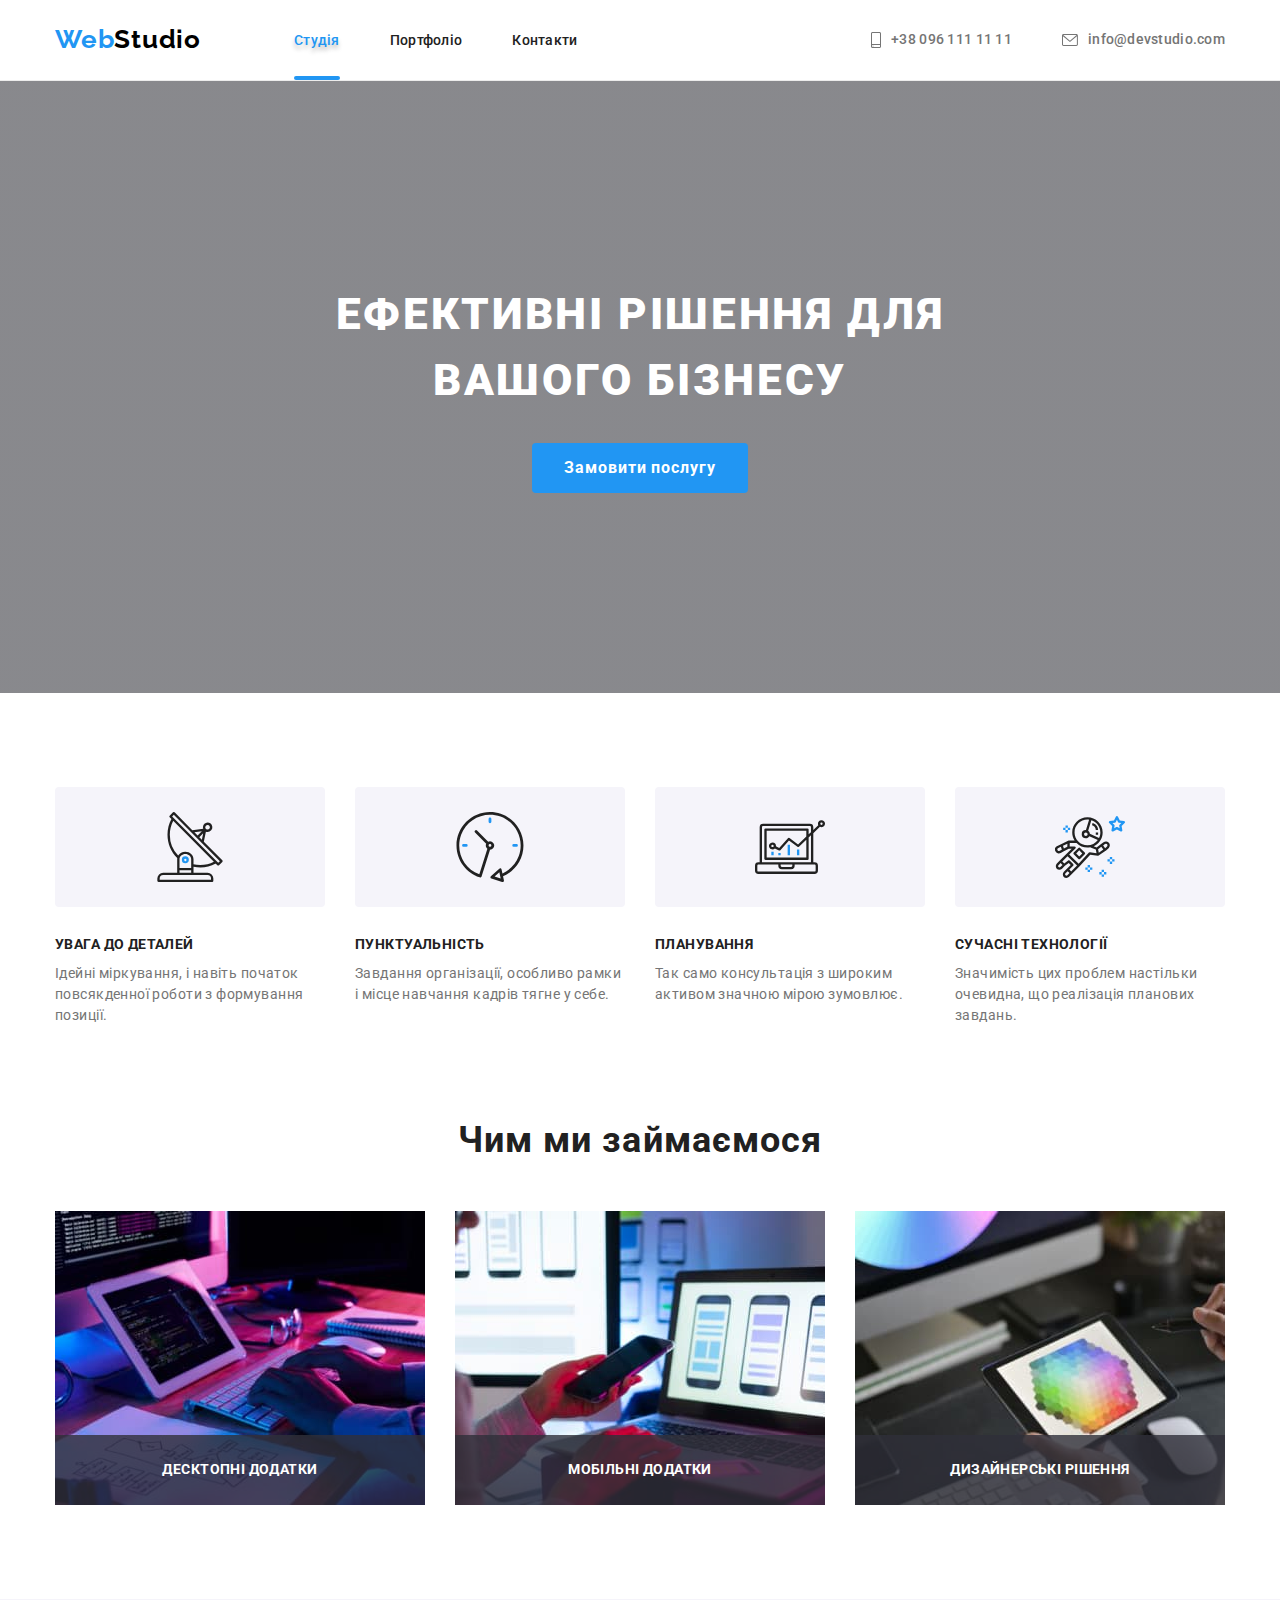
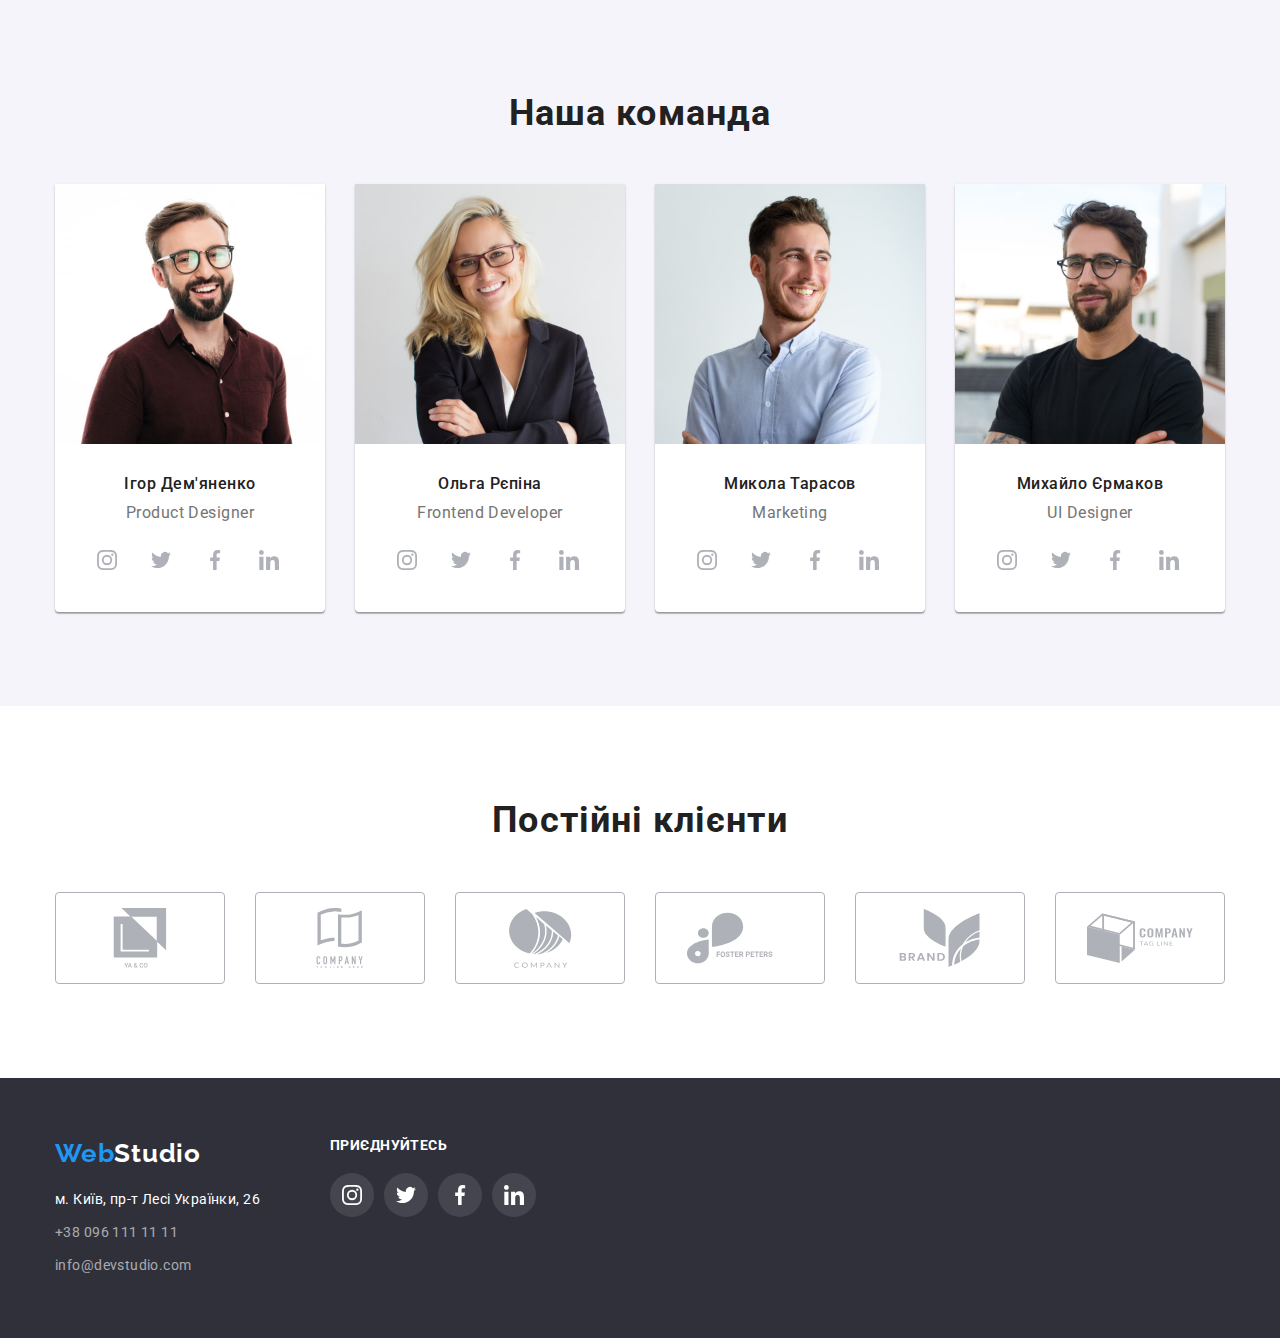
==== index.html @ 658e9908 "start 6 module" ====
<!DOCTYPE html>
<html lang="uk">
  <head>
    <meta charset="UTF-8" />
    <meta http-equiv="X-UA-Compatible" content="IE=edge" />
    <meta name="viewport" content="width=device-width, initial-scale=1.0" />
    <title>WebStudio</title>
    <link rel="preconnect" href="https://fonts.googleapis.com" />
    <link rel="preconnect" href="https://fonts.gstatic.com" crossorigin />
    <link
      href="https://fonts.googleapis.com/css2?family=Raleway:wght@700&family=Roboto:wght@400;500;700;900&display=swap"
      rel="stylesheet"
    />
    <link
      rel="stylesheet"
      href="https://cdnjs.cloudflare.com/ajax/libs/modern-normalize/1.1.0/modern-normalize.min.css"
    />
    <link rel="stylesheet" href="./css/styles.css" />
  </head>

  <body>
    <header class="header">
      <div class="container header-container">
        <nav class="header-nav">
          <a class="header-logo link" href="index.html" lang="en"
            ><span class="logo-aspect">Web</span>Studio</a
          >
          <ul class="header-list">
            <li class="list-item">
              <a class="header-link link secondary current" href="index.html">Студія</a>
            </li>
            <li class="list-item">
              <a class="header-link link secondary" href="porfolio.html">Портфоліо</a>
            </li>
            <li class="list-item">
              <a class="header-link link secondary" href="index.html">Контакти</a>
            </li>
          </ul>
        </nav>
        <ul class="contact-list">
          <li class="list-item">
            <a class="header-contact link secondary" href="tel:+380961111111">
              <svg class="icon-telefon">
                <use href="./images/icon.svg#icon-tel"></use>
              </svg>
              +38 096 111 11 11</a
            >
          </li>
          <li class="list-item">
            <a class="header-contact link secondary" href="mailto:info@devstudio.com">
              <svg class="icon-mail">
                <use href="./images/icon.svg#icon-mail"></use>
              </svg>
              info@devstudio.com</a
            >
          </li>
        </ul>
      </div>
    </header>
    <main>
      <section class="hero">
        <div class="container">
          <h1 class="hero-title">Ефективні рішення для вашого бізнесу</h1>
          <div class="button-box">
            <button type="button" class="hero-button" data-modal-open>Замовити послугу</button>
          </div>
        </div>
      </section>
      <section class="preference section">
        <div class="container">
          <h2 class="visually-hidden">Переваги компанії</h2>
          <ul class="preference-list">
            <li class="list-item">
              <div class="icon-preference-bgn">
                <svg class="icon-preference">
                  <use href="./images/icon.svg#icon-antenna"></use>
                </svg>
              </div>
              <h3 class="preference-title">УВАГА ДО ДЕТАЛЕЙ</h3>
              <p class="preference-text">
                Ідейні міркування, і навіть початок повсякденної роботи з формування позиції.
              </p>
            </li>
            <li class="list-item">
              <div class="icon-preference-bgn">
                <svg class="icon-preference">
                  <use href="./images/icon.svg#icon-clock"></use>
                </svg>
              </div>
              <h3 class="preference-title">ПУНКТУАЛЬНІСТЬ</h3>
              <p class="preference-text">
                Завдання організації, особливо рамки і місце навчання кадрів тягне у себе.
              </p>
            </li>
            <li class="list-item">
              <div class="icon-preference-bgn">
                <svg class="icon-preference">
                  <use href="./images/icon.svg#icon-diagram"></use>
                </svg>
              </div>
              <h3 class="preference-title">ПЛАНУВАННЯ</h3>
              <p class="preference-text">
                Так само консультація з широким активом значною мірою зумовлює.
              </p>
            </li>
            <li class="list-item">
              <div class="icon-preference-bgn">
                <svg class="icon-preference">
                  <use href="./images/icon.svg#icon-astronaut"></use>
                </svg>
              </div>
              <h3 class="preference-title">СУЧАСНІ ТЕХНОЛОГІЇ</h3>
              <p class="preference-text">
                Значимість цих проблем настільки очевидна, що реалізація планових завдань.
              </p>
            </li>
          </ul>
        </div>
      </section>
      <section class="examples">
        <div class="container">
          <h2 class="examples-title">Чим ми займаємося</h2>
          <ul class="example-list">
            <li class="list-item example-gallery">
              <p class="example-label">Десктопні додатки</p>
              <img src="./images/1.jpg" alt="приклад-роботи-1" width="370" />
            </li>
            <li class="list-item example-gallery">
              <p class="example-label">Мобільні додатки</p>
              <img src="./images/2.jpg" alt="приклад-роботи-2" width="370" />
            </li>
            <li class="list-item example-gallery">
              <p class="example-label">Дизайнерські рішення</p>
              <img src="./images/3.jpg" alt="приклад-роботи-3" width="370" />
            </li>
          </ul>
        </div>
      </section>
      <section class="team section">
        <div class="container">
          <h2 class="team-title">Наша команда</h2>
          <ul class="team-list">
            <li class="list-item item-specification">
              <img src="./images/4.jpg" alt="перший член команди" width="270" />
              <div class="team-content">
                <h3 class="team-names">Ігор Дем'яненко</h3>
                <p class="team-position" lang="en">Product Designer</p>
                <ul class="social-link">
                  <li class="list-item">
                    <a
                      href=""
                      target="_blank"
                      rel="nofollow noreferrer noopener"
                      class="icon-background-team"
                    >
                      <svg class="icon-team">
                        <use href="./images/icon.svg#icon-instagram"></use>
                      </svg>
                    </a>
                  </li>
                  <li class="list-item">
                    <a
                      href=""
                      target="_blank"
                      rel="nofollow noreferrer noopener"
                      class="icon-background-team"
                    >
                      <svg class="icon-team">
                        <use href="./images/icon.svg#icon-twitter"></use>
                      </svg>
                    </a>
                  </li>
                  <li class="list-item">
                    <a
                      href=""
                      target="_blank"
                      rel="nofollow noreferrer noopener"
                      class="icon-background-team"
                    >
                      <svg class="icon-team">
                        <use href="./images/icon.svg#icon-facebook"></use>
                      </svg>
                    </a>
                  </li>
                  <li class="list-item">
                    <a
                      href=""
                      target="_blank"
                      rel="nofollow noreferrer noopener"
                      class="icon-background-team"
                    >
                      <svg class="icon-team">
                        <use href="./images/icon.svg#icon-linkedin"></use>
                      </svg>
                    </a>
                  </li>
                </ul>
              </div>
            </li>
            <li class="list-item item-specification">
              <img src="./images/5.jpg" alt="другий член команди" width="270" />
              <div class="team-content">
                <h3 class="team-names">Ольга Рєпіна</h3>
                <p class="team-position" lang="en">Frontend Developer</p>
                <ul class="social-link">
                  <li class="list-item">
                    <a
                      href=""
                      target="_blank"
                      rel="nofollow noreferrer noopener"
                      class="icon-background-team"
                    >
                      <svg class="icon-team">
                        <use href="./images/icon.svg#icon-instagram"></use>
                      </svg>
                    </a>
                  </li>
                  <li class="list-item">
                    <a
                      href=""
                      target="_blank"
                      rel="nofollow noreferrer noopener"
                      class="icon-background-team"
                    >
                      <svg class="icon-team">
                        <use href="./images/icon.svg#icon-twitter"></use>
                      </svg>
                    </a>
                  </li>
                  <li class="list-item">
                    <a
                      href=""
                      target="_blank"
                      rel="nofollow noreferrer noopener"
                      class="icon-background-team"
                    >
                      <svg class="icon-team">
                        <use href="./images/icon.svg#icon-facebook"></use>
                      </svg>
                    </a>
                  </li>
                  <li class="list-item">
                    <a
                      href=""
                      target="_blank"
                      rel="nofollow noreferrer noopener"
                      class="icon-background-team"
                    >
                      <svg class="icon-team">
                        <use href="./images/icon.svg#icon-linkedin"></use>
                      </svg>
                    </a>
                  </li>
                </ul>
              </div>
            </li>
            <li class="list-item item-specification">
              <img src="./images/6.jpg" alt="третій член команди" width="270" />
              <div class="team-content">
                <h3 class="team-names">Микола Тарасов</h3>
                <p class="team-position" lang="en">Marketing</p>
                <ul class="social-link">
                  <li class="list-item">
                    <a
                      href=""
                      target="_blank"
                      rel="nofollow noreferrer noopener"
                      class="icon-background-team"
                    >
                      <svg class="icon-team">
                        <use href="./images/icon.svg#icon-instagram"></use>
                      </svg>
                    </a>
                  </li>
                  <li class="list-item">
                    <a
                      href=""
                      target="_blank"
                      rel="nofollow noreferrer noopener"
                      class="icon-background-team"
                    >
                      <svg class="icon-team">
                        <use href="./images/icon.svg#icon-twitter"></use>
                      </svg>
                    </a>
                  </li>
                  <li class="list-item">
                    <a
                      href=""
                      target="_blank"
                      rel="nofollow noreferrer noopener"
                      class="icon-background-team"
                    >
                      <svg class="icon-team">
                        <use href="./images/icon.svg#icon-facebook"></use>
                      </svg>
                    </a>
                  </li>
                  <li class="list-item">
                    <a
                      href=""
                      target="_blank"
                      rel="nofollow noreferrer noopener"
                      class="icon-background-team"
                    >
                      <svg class="icon-team">
                        <use href="./images/icon.svg#icon-linkedin"></use>
                      </svg>
                    </a>
                  </li>
                </ul>
              </div>
            </li>
            <li class="list-item item-specification">
              <img src="./images/7.jpg" alt="четвертий член команди" width="270" />
              <div class="team-content">
                <h3 class="team-names">Михайло Єрмаков</h3>
                <p class="team-position" lang="en">UI Designer</p>
                <ul class="social-link">
                  <li class="list-item">
                    <a
                      href=""
                      target="_blank"
                      rel="nofollow noreferrer noopener"
                      class="icon-background-team"
                    >
                      <svg class="icon-team">
                        <use href="./images/icon.svg#icon-instagram"></use>
                      </svg>
                    </a>
                  </li>
                  <li class="list-item">
                    <a
                      href=""
                      target="_blank"
                      rel="nofollow noreferrer noopener"
                      class="icon-background-team"
                    >
                      <svg class="icon-team">
                        <use href="./images/icon.svg#icon-twitter"></use>
                      </svg>
                    </a>
                  </li>
                  <li class="list-item">
                    <a
                      href=""
                      target="_blank"
                      rel="nofollow noreferrer noopener"
                      class="icon-background-team"
                    >
                      <svg class="icon-team">
                        <use href="./images/icon.svg#icon-facebook"></use>
                      </svg>
                    </a>
                  </li>
                  <li class="list-item">
                    <a
                      href=""
                      target="_blank"
                      rel="nofollow noreferrer noopener"
                      class="icon-background-team"
                    >
                      <svg class="icon-team">
                        <use href="./images/icon.svg#icon-linkedin"></use>
                      </svg>
                    </a>
                  </li>
                </ul>
              </div>
            </li>
          </ul>
        </div>
      </section>
      <section class="clients section">
        <div class="container">
          <h2 class="clients-title">Постійні клієнти</h2>
          <div class="clients-container">
            <ul class="clients-list">
              <li class="list-item">
                <a
                  href=""
                  target="_blank"
                  rel="nofollow noreferrer noopener"
                  class="icon-client-bgn"
                >
                  <svg class="icon-client">
                    <use href="./images/icon.svg#icon-client1"></use>
                  </svg>
                </a>
              </li>
              <li class="list-item">
                <a
                  href=""
                  target="_blank"
                  rel="nofollow noreferrer noopener"
                  class="icon-client-bgn"
                >
                  <svg class="icon-client">
                    <use href="./images/icon.svg#icon-client2"></use>
                  </svg>
                </a>
              </li>
              <li class="list-item">
                <a
                  href=""
                  target="_blank"
                  rel="nofollow noreferrer noopener"
                  class="icon-client-bgn"
                >
                  <svg class="icon-client">
                    <use href="./images/icon.svg#icon-client3"></use>
                  </svg>
                </a>
              </li>
              <li class="list-item">
                <a
                  href=""
                  target="_blank"
                  rel="nofollow noreferrer noopener"
                  class="icon-client-bgn"
                >
                  <svg class="icon-client">
                    <use href="./images/icon.svg#icon-client4"></use>
                  </svg>
                </a>
              </li>
              <li class="list-item">
                <a
                  href=""
                  target="_blank"
                  rel="nofollow noreferrer noopener"
                  class="icon-client-bgn"
                >
                  <svg class="icon-client">
                    <use href="./images/icon.svg#icon-client5"></use>
                  </svg>
                </a>
              </li>
              <li class="list-item">
                <a
                  href=""
                  target="_blank"
                  rel="nofollow noreferrer noopener"
                  class="icon-client-bgn"
                >
                  <svg class="icon-client">
                    <use href="./images/icon.svg#icon-client6"></use>
                  </svg>
                </a>
              </li>
            </ul>
          </div>
        </div>
      </section>
    </main>
    <footer class="footer">
      <div class="container footer-container">
        <div class="adress-container">
          <a class="footer-logo link" href="index.html" lang="en"
            ><span class="logo-aspect">Web</span>Studio</a
          >
          <address class="adress">
            <ul class="adress-list">
              <li class="list-item">
                <a
                  class="adress-link link secondary"
                  href="https://goo.gl/maps/zyHWD3Ue8EEXUori7"
                  target="_blank"
                  rel="nofollow noreferrer noopener"
                >
                  м. Київ, пр-т Лесі Українки, 26
                </a>
              </li>
              <li class="list-item">
                <a class="link footer-contact secondary" href="tel:+380961111111"
                  >+38 096 111 11 11</a
                >
              </li>
              <li class="list-item">
                <a class="link footer-contact list-item secondary" href="mailto:info@devstudio.com"
                  >info@devstudio.com</a
                >
              </li>
            </ul>
          </address>
        </div>
        <div class="footer-social">
          <h2 class="social-title">приєднуйтесь</h2>
          <ul class="footer-social-links">
            <li class="list-item">
              <a href="" target="_blank" rel="nofollow noreferrer noopener" class="icon-background">
                <span class="visually-hidden">Instagram</span>
                <svg class="icon">
                  <use href="./images/icon.svg#icon-instagram2"></use>
                </svg>
              </a>
            </li>
            <li class="list-item">
              <a href="" target="_blank" rel="nofollow noreferrer noopener" class="icon-background">
                <span class="visually-hidden">Twitter</span>
                <svg class="icon">
                  <use href="./images/icon.svg#icon-twitter2"></use>
                </svg>
              </a>
            </li>
            <li class="list-item">
              <a href="" target="_blank" rel="nofollow noreferrer noopener" class="icon-background">
                <span class="visually-hidden">Facebook</span>
                <svg class="icon">
                  <use href="./images/icon.svg#icon-facebook2"></use>
                </svg>
              </a>
            </li>
            <li class="list-item">
              <a href="" target="_blank" rel="nofollow noreferrer noopener" class="icon-background">
                <span class="visually-hidden">LinkedIn</span>
                <svg class="icon">
                  <use href="./images/icon.svg#icon-linkedin2"></use>
                </svg>
              </a>
            </li>
          </ul>
        </div>
      </div>
    </footer>
    <div class="backdrop is-hidden" data-modal>
      <div class="modal">
        <button class="close-button" data-modal-close>
          <svg class="icon-close">
            <use href="./images/icon.svg#icon-close"></use>
          </svg>
        </button>
      </div>
    </div>
    <script src="./js/modal.js"></script>
  </body>
</html>
---- css/styles.css ----
:root {
  --primary-text-color: #212121;
  --first-text-color: #757575;
  --secondary-text-color: #ffffff;
  --hover-color: #2196f3;
  --button-hover-color: #188ce8;
  --color-logo: #000000;
  --primary-bgn-color: #ffffff;
  --secondary-bgn-color: #2f303a;
  --third-bgn-color: #f5f4fa;
  --primary-font: 'Roboto', sans-serif;
  --logo-font-family: 'Raleway', sans-serif;
  --main-font-size: 14px;
  --second-font-size: 16px;
  --main-font-weight: 700;
  --main-line-height: 1.14;
  --second-line-height: 1.7;
  --text-line-height: 1.9;
  --title-line-height: 2;
  --container-width: 1200px;
  --main-icon-color: #afb1b8;
  --icon-bgn-color: rgba(255, 255, 255, 0.1);
  --hero-background: linear-gradient(rgba(47, 48, 58, 0.4), rgba(47, 48, 58, 0.4)),
    url('/goit-markup-hw-04/images/hero.jpg');
}

body {
  font-family: var(--primary-font);
  background-color: var(--primary-bgn-color);
  color: var(--primary-text-color);
}

/* Utilites */
.visually-hidden {
  clip: rect(0 0 0 0);
  clip-path: inset(50%);
  height: 1px;
  overflow: hidden;
  position: absolute;
  white-space: nowrap;
  width: 1px;
}

.link {
  text-decoration: none;
  color: var(--primary-text-color);
}

.list-item {
  list-style: none;
}

h1,
h2,
h3,
h4,
h5,
h6,
p,
ul {
  margin: 0;
  padding: 0;
}

img {
  display: block;
}

.container {
  width: var(--container-width);
  margin-left: auto;
  margin-right: auto;
  padding-left: 15px;
  padding-right: 15px;
}

.section {
  padding-top: 94px;
  padding-bottom: 94px;
}

/* -------------- HEADER---------- */
.header {
  display: flex;
  align-content: center;
  border-bottom: 1px solid #ececec;
}

.header-container {
  display: flex;
}

.header-logo {
  display: flex;
  padding-top: 24px;
  padding-bottom: 25px;
  margin-right: 93px;
  font-family: var(--logo-font-family);
  font-style: normal;
  font-weight: var(--main-font-weight);
  font-size: 26px;
  line-height: var(--main-line-height);
  letter-spacing: 0.03em;
  color: var(--color-logo);
}

.logo-aspect {
  color: var(--hover-color);
}

.header-nav,
.header-contact,
.contact-list,
.header-list {
  display: flex;
  align-items: center;
}

.header-list {
  gap: 50px;
}

.contact-list {
  margin-left: auto;
  margin-right: 0;
  gap: 50px;
}

.header-link {
  padding-top: 32px;
  padding-bottom: 32px;
  font-weight: 500;
  font-style: normal;
  font-size: var(--main-font-size);
  line-height: var(--main-line-height);
  letter-spacing: 0.02em;
  color: var(--primary-text-color);
}

.secondary {
  transition-property: color, text-shadow;
  transition-duration: 3s;
  transition-timing-function: cubic-bezier(0.4, 0, 0.2, 1);
}
.secondary:hover,
.secondary:focus {
  color: var(--hover-color);
}

.current {
  position: relative;
  color: var(--hover-color);
  text-shadow: 0px 4px 4px rgba(0, 0, 0, 0.25);
}

.current::after {
  position: absolute;
  content: '';
  bottom: 0;
  left: 0;
  width: 100%;
  height: 4px;
  border-radius: 2px;
  background-color: var(--hover-color);
}

.header-contact {
  padding-top: 32px;
  padding-bottom: 32px;
  font-weight: 500;
  font-size: var(--main-font-size);
  line-height: var(--main-line-height);
  letter-spacing: 0.02em;
  color: var(--first-text-color);

  transition-property: color;
  transition-duration: 250ms;
  transition-timing-function: cubic-bezier(0.4, 0, 0.2, 1);
}

.icon-telefon {
  width: 10px;
  height: 16px;
}

.icon-mail {
  width: 16px;
  height: 12px;
}

.icon-telefon,
.icon-mail {
  fill: currentColor;
  margin-right: 10px;
}

.header-contact:hover,
.header-contact:hover {
  color: var(--hover-color);
}

/* ------------HERO---------------- */
.hero {
  padding: 200px 0px;
  margin: 0 auto;
  max-width: 1600px;
  background-color: #c4c4c4;
  background-image: var(--hero-background);
  background-size: cover;
  background-position: center;
  background-repeat: no-repeat;
}

.hero-title {
  margin: 0px auto 30px auto;
  max-width: 696px;
  font-weight: 900;
  font-size: 44px;
  line-height: 1.5;
  text-align: center;
  letter-spacing: 0.06em;
  text-transform: uppercase;
  color: var(--secondary-text-color);
}

.button-box {
  display: flex;
  justify-content: center;
}

.hero-button {
  max-width: var(--container-width);
  color: var(--secondary-text-color);
  background: var(--hover-color);
  font-family: inherit;
  font-style: normal;
  font-weight: var(--main-font-weight);
  font-size: var(--second-font-size);
  line-height: var(--text-line-height);
  letter-spacing: 0.06em;
  border-radius: 4px;
  padding: 10px 32px 10px 32px;
  border: none;
  transition-property: color, background, box-shadow;
  transition-duration: 250ms;
  transition-timing-function: cubic-bezier(0.4, 0, 0.2, 1);
}

.hero-button:hover,
.hero-button:focus {
  color: var(--secondary-text-color);
  background: var(--button-hover-color);
  box-shadow: 0px 4px 4px rgba(0, 0, 0, 0.15);
}

/* ---------PREFERENCE---------- */
.icon-preference-bgn {
  display: flex;
  justify-content: center;
  align-items: center;
  width: 270px;
  height: 120px;
  background: var(--third-bgn-color);
  border-radius: 4px;
  margin-bottom: 30px;
}

.icon-preference {
  width: 70px;
  height: 70px;
}

.preference-list {
  display: flex;
  gap: 30px;
}

.preference-title {
  margin-bottom: 10px;

  font-weight: var(--main-font-weight);
  font-size: var(--main-font-size);
  line-height: var(--main-line-height);
  letter-spacing: 0.03em;
  text-transform: uppercase;
  color: var(--primary-text-color);
}

.preference-text {
  font-size: var(--main-font-size);
  line-height: 1.5;
  letter-spacing: 0.03em;
  color: var(--first-text-color);
}

/*-----------EXAMPLES-----------*/
.examples {
  padding-bottom: 94px;
}

.examples-title,
.team-title {
  margin-bottom: 50px;

  font-weight: var(--main-font-weight);
  font-size: 36px;
  line-height: var(--main-line-height);
  letter-spacing: 0.03em;
  color: var(--primary-text-color);
  text-align: center;
}

.example-list {
  display: flex;
  flex-wrap: wrap;
  gap: 30px;
}

.example-gallery {
  position: relative;
}
.example-gallery::before {
  content: '';
  position: absolute;
  bottom: 0;
  left: 0;
  width: 100%;
  min-height: 70px;
  background-color: rgba(47, 48, 58, 0.8);
}

.example-label {
  position: absolute;
  width: 100%;
  bottom: 27px;
  font-weight: var(--main-font-weight);
  font-size: var(--main-font-size);
  line-height: var(--main-line-height);
  text-align: center;
  letter-spacing: 0.03em;
  text-transform: uppercase;
  color: var(--secondary-text-color);
}

/*------------ TEAM ------------*/
.team {
  background-color: var(--third-bgn-color);
}

.team-list {
  display: flex;
  flex-wrap: wrap;
  gap: 30px;
}
.team-content {
  padding-top: 30px;
  padding-left: 30px;
  padding-right: 30px;
  padding-bottom: 30px;
}

.team-names {
  max-width: 210px;
  margin-bottom: 10px;
  font-weight: 500;
  font-size: var(--second-font-size);
  line-height: 1.19;
  letter-spacing: 0.03em;
  color: var(--primary-text-color);
}

.team-position {
  max-width: 210px;
  font-size: var(--second-font-size);
  line-height: 1.19;
  letter-spacing: 0.03em;
  color: var(--first-text-color);
  margin-bottom: 16px;
}

.item-specification {
  text-align: center;
  background: var(--primary-bgn-color);
  box-shadow: 0px 1px 3px rgba(0, 0, 0, 0.12), 0px 1px 1px rgba(0, 0, 0, 0.14),
    0px 2px 1px rgba(0, 0, 0, 0.2);
  border-radius: 0px 0px 4px 4px;
}

.social-link {
  display: flex;
  gap: 10px;
}

.icon-background-team {
  display: flex;
  justify-content: center;
  align-items: center;
  width: 44px;
  height: 44px;
  border-radius: 50%;
  background-color: var(--primary-bgn-color);
  fill: var(--main-icon-color);

  transition-property: fill, background-color;
  transition-duration: 250ms;
  transition-timing-function: cubic-bezier(0.4, 0, 0.2, 1);
}

.icon-background-team:hover,
.icon-background-team:focus {
  background-color: var(--hover-color);
  fill: var(--primary-bgn-color);
}

.icon-team {
  width: 20px;
  height: 20px;
}

/* -----------------CLIENTS---------------- */
.clients {
  background-color: var(--primary-bgn-color);
}

.clients-title {
  font-size: 36px;
  line-height: var(--main-line-height);
  text-align: center;
  letter-spacing: 0.03em;
  color: var(--primary-text-color);
  margin-bottom: 50px;
}

.clients-list {
  display: flex;
  gap: 30px;
}

.icon-client-bgn {
  display: flex;
  width: 170px;
  height: 92px;
  border-radius: 4px;
  justify-content: center;
  align-items: center;
  border: 1px solid var(--main-icon-color);
  fill: var(--main-icon-color);

  transition-property: fill, border-color;
  transition-duration: 250ms;
  transition-timing-function: cubic-bezier(0.4, 0, 0.2, 1);
}

.icon-client {
  width: 106px;
  height: 60px;
  color: currentColor;
}

.icon-client-bgn:hover,
.icon-client-bgn:focus {
  border-color: var(--hover-color);
  fill: var(--hover-color);
}

/* ================ PORTFOLIO ============== */
.portfolio-filters {
  display: flex;
  justify-content: center;
  margin-bottom: 50px;
  gap: 8px;
}

.portfolio-button {
  padding: 6px 20px;
  font-family: inherit;
  font-style: normal;
  font-weight: 500;
  font-size: var(--second-font-size);
  line-height: 1.6;
  text-align: center;
  background: var(--third-bgn-color);
  color: var(--primary-text-color);
  border-radius: 4px;
  border: none;

  transition-property: background, color, box-shadow;
  transition-duration: 250ms;
  transition-timing-function: cubic-bezier(0.4, 0, 0.2, 1);
}

.portfolio-button:hover,
.portfolio-button:focus {
  background: var(--hover-color);
  color: var(--secondary-text-color);
  box-shadow: 0px 4px 4px rgba(0, 0, 0, 0.25);
}

.portfolio-title {
  margin-bottom: 4px;
  font-weight: var(--main-font-weight);
  font-size: 18px;
  line-height: var(--title-line-height);
  letter-spacing: 0.06em;
}

.portfolio-text {
  font-size: var(--second-font-size);
  line-height: var(--text-line-height);
  letter-spacing: 0.03em;
  color: var(--first-text-color);
}

.portfolio-title,
.portfolio-text {
  transition-property: color;
  transition-duration: 250ms;
  transition-timing-function: cubic-bezier(0.4, 0, 0.2, 1);
}

.portfolio-title:hover,
.portfolio-title:focus,
.portfolio-text:hover,
.portfolio-text:focus {
  color: var(--hover-color);
}

.flex-item {
  padding: 20px 24px;
  border-left: 1px solid #eeeeee;
  border-right: 1px solid #eeeeee;
  border-bottom: 1px solid #eeeeee;
}

.flex-container {
  display: flex;
  flex-wrap: wrap;
  gap: 30px;
}

.flex-container > .list-item {
  transition-property: box-shadow;
  transition-duration: 250ms;
  transition-timing-function: cubic-bezier(0.4, 0, 0.2, 1);
}

.flex-container > .list-item:hover,
.flex-container > .list-item:focus {
  box-shadow: 0px 1px 1px rgba(0, 0, 0, 0.12), 0px 4px 4px rgba(0, 0, 0, 0.06),
    1px 4px 6px rgba(0, 0, 0, 0.16);
}

.box-overlay {
  position: relative;
  overflow: hidden;
  pointer-events: none;
}

.flex-container > .list-item:hover .overlay,
.flex-container > .list-item:focus .overlay {
  transform: translateY(0);
}

.overlay {
  display: flex;
  position: absolute;
  bottom: 0;
  left: 0;
  width: 100%;
  height: 100%;

  transform: translateY(101%);
  transition-property: transform;
  transition-duration: 250ms;
  transition-timing-function: cubic-bezier(0.4, 0, 0.2, 1);
}

.overlay-text {
  justify-content: center;
  padding: 63px 24px;
  font-size: 18px;
  line-height: 1.5;
  letter-spacing: 0.03em;
  color: var(--secondary-text-color);
  background: rgba(33, 150, 243, 0.9);
}

/* --------------FOOTER-------------- */
.footer {
  display: flex;
  padding: 60px 0px;
  background-color: var(--secondary-bgn-color);
}

.footer-logo {
  display: inline-block;
  margin-bottom: 20px;
  font-family: var(--logo-font-family);
  font-style: normal;
  font-weight: var(--main-font-weight);
  font-size: 26px;
  line-height: 1.19;
  letter-spacing: 0.03em;
  color: var(--secondary-text-color);

  transition-property: transform;
  transition-duration: 250ms;
  transition-timing-function: cubic-bezier(0.4, 0, 0.2, 1);
}

.footer-logo:hover {
  transform: scale(1.1);
}

.adress-list {
  display: inline-flex;
  flex-direction: column;
  gap: 9px;
}

.adress-link {
  font-style: normal;
  font-size: var(--main-font-size);
  line-height: var(--second-line-height);
  letter-spacing: 0.03em;
  color: var(--secondary-text-color);
}

.footer-contact {
  text-decoration: none;
  font-style: normal;
  font-size: var(--main-font-size);
  letter-spacing: 0.03em;
  color: rgba(255, 255, 255, 0.6);
  line-height: var(--second-line-height);
}

.secondary {
  transition-property: color;
  transition-duration: 250ms;
  transition-timing-function: cubic-bezier(0.4, 0, 0.2, 1);
}
.secondary:hover,
.secondary:focus {
  color: var(--hover-color);
}

.footer-container {
  display: flex;
}
.footer-social {
  margin-left: 70px;
  margin-right: auto;
}
.footer-social-links {
  display: inline-flex;
  gap: 10px;
}

.social-title {
  margin-bottom: 20px;
  font-weight: var(--main-font-weight);
  font-size: var(--main-font-size);
  line-height: var(--main-line-height);
  letter-spacing: 0.03em;
  text-transform: uppercase;
  color: var(--secondary-text-color);
}
.icon-background {
  display: flex;
  justify-content: center;
  align-items: center;
  width: 44px;
  height: 44px;
  border-radius: 50%;
  background-color: var(--icon-bgn-color);

  transition-property: background-color;
  transition-duration: 250ms;
  transition-timing-function: cubic-bezier(0.4, 0, 0.2, 1);
}
.icon-background:hover,
.icon-background:focus {
  background-color: var(--hover-color);
}
.icon {
  width: 20px;
  height: 20px;
}
/* -------------MODAL------ */
.backdrop {
  position: fixed;
  top: 0;
  left: 0;
  width: 100%;
  height: 100%;
  background-color: rgba(0, 0, 0, 0.2);

  transition-property: opacity;
  transition-duration: 250ms;
  transition-timing-function: cubic-bezier(0.4, 0, 0.2, 1);
}

.modal {
  position: absolute;
  top: 50%;
  left: 50%;
  transform: translate(-50%, -50%);
  
  min-width: 528px;
  min-height: 581px;
  background-color: var(--primary-bgn-color);
  box-shadow: 0px 1px 3px rgba(0, 0, 0, 0.12), 0px 1px 1px rgba(0, 0, 0, 0.14),
    0px 2px 1px rgba(0, 0, 0, 0.2);
  border-radius: 4px;
}

.backdrop.is-hidden {
  opacity: 0;
  pointer-events: none;
  visibility: hidden;
}

.close-button {
  position: absolute;
  right: 8px;
  top: 8px;
  padding: 0;
  border: none;
  background-color: var(--primary-bgn-color);
}

.icon-close {
  display: flex;
  justify-content: center;
  align-items: center;
  width: 30px;
  height: 30px;
}
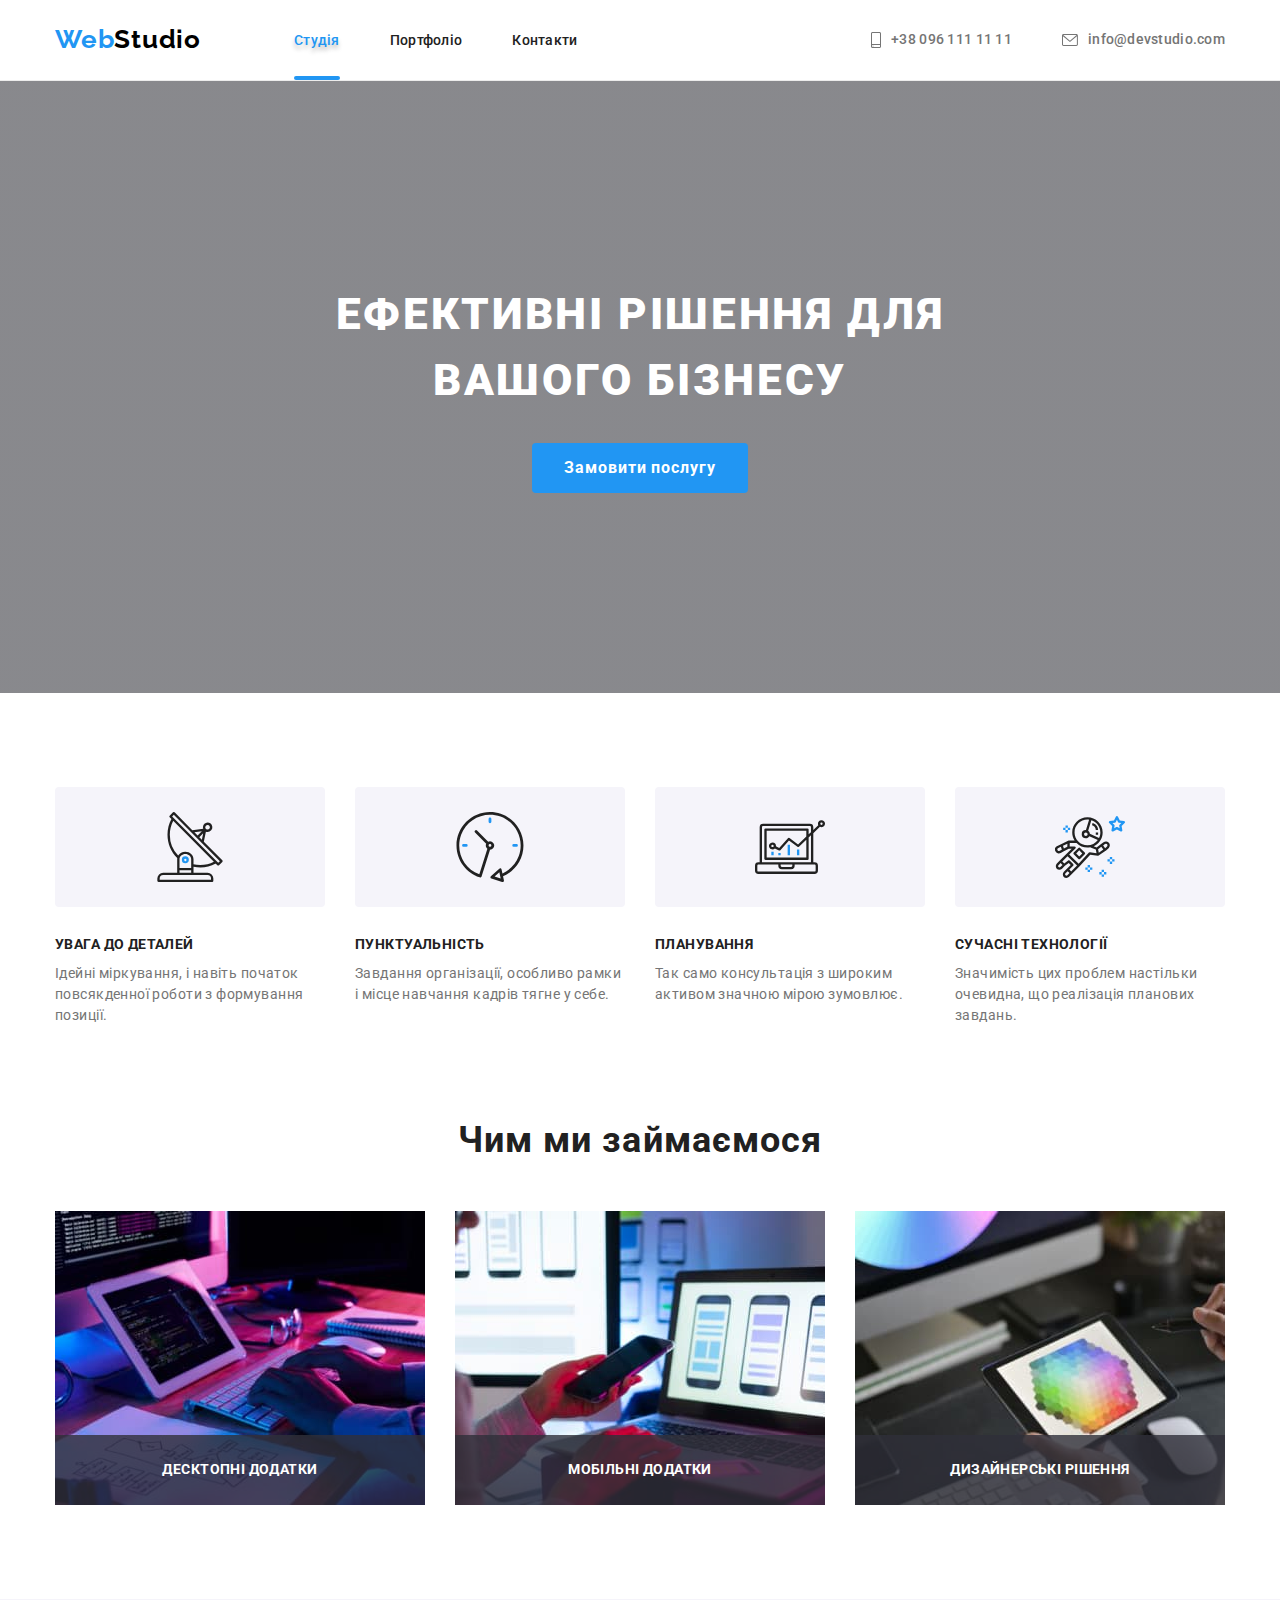
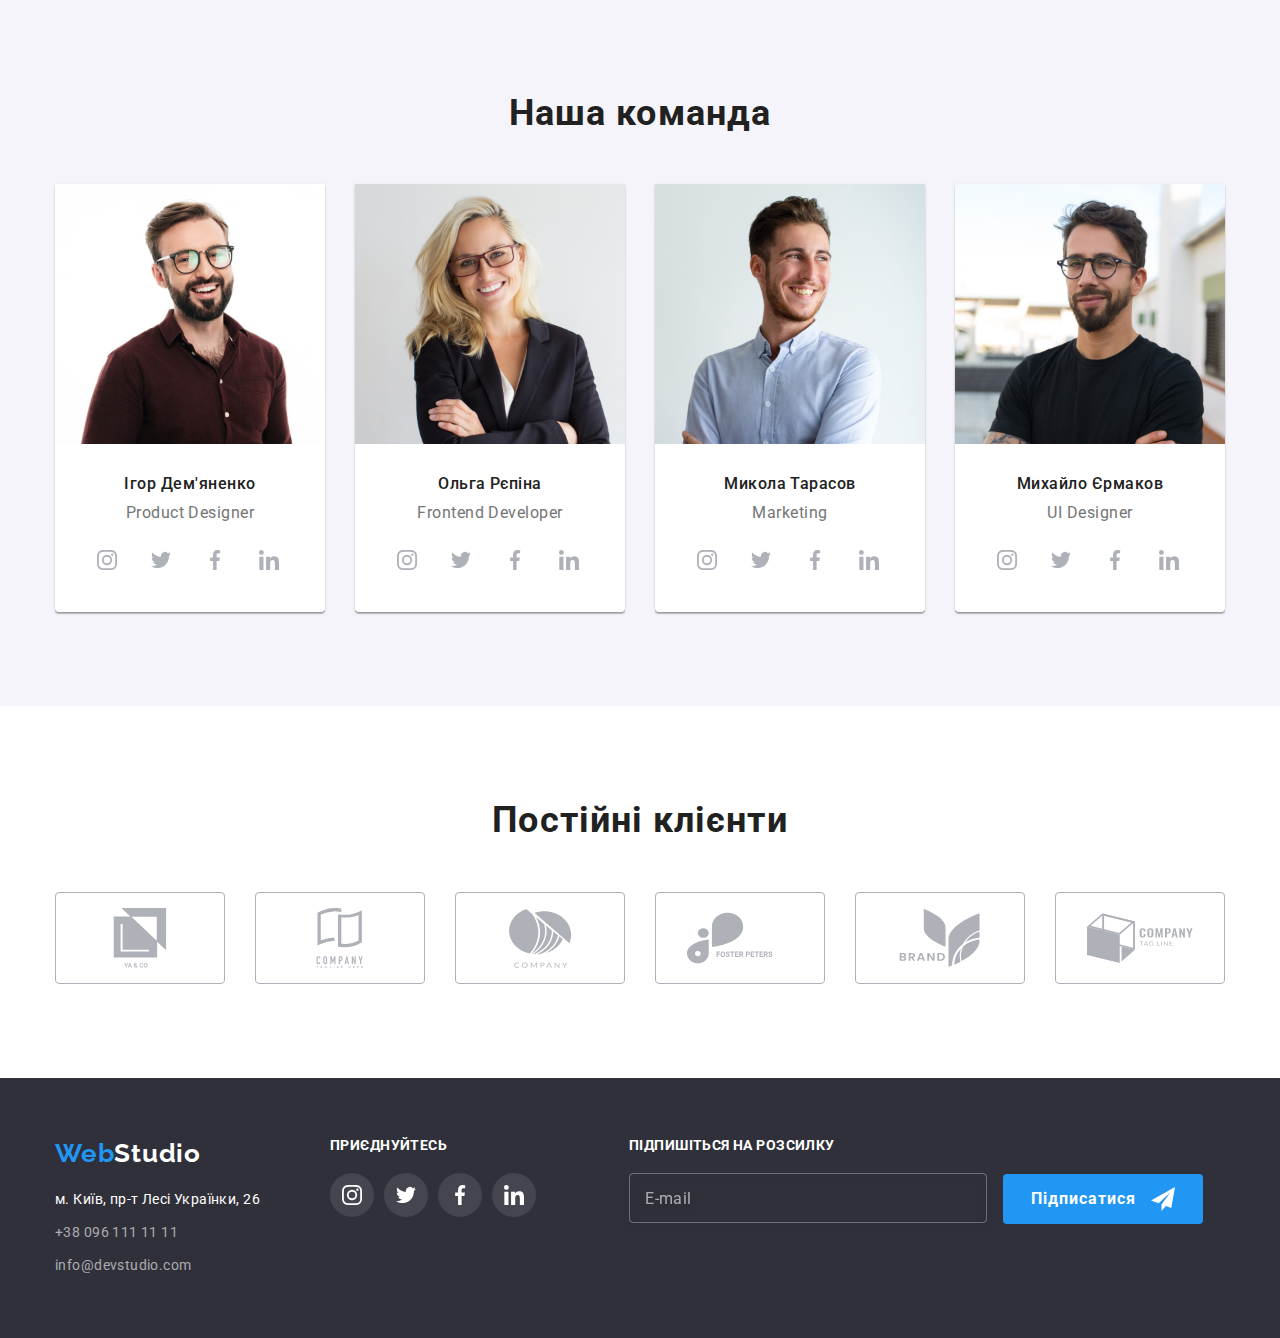
==== commit 7726a2ad: "finish" ====
--- a/index.html
+++ b/index.html
@@ -15,6 +15,11 @@
       rel="stylesheet"
       href="https://cdnjs.cloudflare.com/ajax/libs/modern-normalize/1.1.0/modern-normalize.min.css"
     />
+    <!-- <link
+    rel="stylesheet"
+    href="https://cdnjs.cloudflare.com/ajax/libs/animate.css/4.1.1/animate.min.css"
+  />
+  <link href="https://unpkg.com/aos@2.3.1/dist/aos.css" rel="stylesheet"/> -->
     <link rel="stylesheet" href="./css/styles.css" />
   </head>
 
@@ -521,6 +526,22 @@
             </li>
           </ul>
         </div>
+        <div class="form-container">
+          <h2 class="social-title">Підпишіться на розсилку</h2>
+          <div class="form-send">
+            <form name="signup-form" autocomplete="on" novalidate>
+              <label for="email" class="visually-hidden"> E-mail </label>
+              <input type="email" name="email" placeholder="E-mail" class="email-input" />
+
+              <button type="submit" class="submit-btn">
+                Підписатися
+                <svg class="icon-send">
+                  <use href="./images/icon.svg#icon-send"></use>
+                </svg>
+              </button>
+            </form>
+          </div>
+        </div>
       </div>
     </footer>
     <div class="backdrop is-hidden" data-modal>
@@ -530,8 +551,68 @@
             <use href="./images/icon.svg#icon-close"></use>
           </svg>
         </button>
+        <form class="form">
+          <h2 class="modal-title">Залиште свої дані, ми вам передзвонимо</h2>
+
+          <label for="name" class="form-label"
+            >Ім'я
+            <div class="form-field">
+              <input type="text" name="name" id="name" class="form-input" />
+              <svg class="icon-modal">
+                <use href="./images/icon.svg#icon-modal-person"></use>
+              </svg>
+            </div>
+          </label>
+          <label class="form-label"
+            >Телефон
+            <div class="form-field">
+              <input type="tel" name="tel" id="tel" class="form-input" />
+              <svg class="icon-modal">
+                <use href="./images/icon.svg#icon-modal-phone"></use>
+              </svg>
+            </div>
+          </label>
+
+          <label for="email" class="form-label"
+            >Пошта
+            <div class="form-field">
+              <input type="email" name="email" id="email" class="form-input" />
+              <svg class="icon-modal">
+                <use href="./images/icon.svg#icon-modal-email"></use>
+              </svg>
+            </div>
+          </label>
+
+          <label for="comment" class="form-label"
+            >Коментар
+            <div class="form-field">
+              <textarea
+                name="comment"
+                rows="5"
+                id="comment"
+                placeholder="Введіть текст"
+                class="form-input"
+              ></textarea>
+            </div>
+          </label>
+
+          <div class="checkbox-container">
+            <label for="agrement" class="agrement"
+              >Погоджуюся з розсилкою та приймаю
+              <a href="index.html" class="contract">Умови договору</a>
+              <input type="checkbox" name="agrement" id="agrement" class="checkbox" />
+              <span class="new-checkbox"> </span>
+            </label>
+          </div>
+
+          <button type="submit" class="modal-sub">Відправити</button>
+        </form>
       </div>
     </div>
     <script src="./js/modal.js"></script>
+    <script src="https://unpkg.com/aos@2.3.1/dist/aos.js"></script>
+    <script>
+      AOS.init();
+    </script>
   </body>
 </html>
--- a/css/styles.css
+++ b/css/styles.css
@@ -139,7 +139,7 @@
 
 .secondary {
   transition-property: color, text-shadow;
-  transition-duration: 3s;
+  transition-duration: 250ms;
   transition-timing-function: cubic-bezier(0.4, 0, 0.2, 1);
 }
 .secondary:hover,
@@ -241,7 +241,7 @@
   border-radius: 4px;
   padding: 10px 32px 10px 32px;
   border: none;
-  transition-property: color, background, box-shadow;
+  transition-property: background, color, box-shadow;
   transition-duration: 250ms;
   transition-timing-function: cubic-bezier(0.4, 0, 0.2, 1);
 }
@@ -583,6 +583,7 @@
   letter-spacing: 0.03em;
   color: var(--secondary-text-color);
   background: rgba(33, 150, 243, 0.9);
+  overflow: auto;
 }
 
 /* --------------FOOTER-------------- */
@@ -650,7 +651,6 @@
 }
 .footer-social {
   margin-left: 70px;
-  margin-right: auto;
 }
 .footer-social-links {
   display: inline-flex;
@@ -675,10 +675,9 @@
   border-radius: 50%;
   background-color: var(--icon-bgn-color);
 
-  transition-property: background-color;
-  transition-duration: 250ms;
-  transition-timing-function: cubic-bezier(0.4, 0, 0.2, 1);
-}
+  transition: background-color 250ms cubic-bezier(0.4, 0, 0.2, 1);
+}
+
 .icon-background:hover,
 .icon-background:focus {
   background-color: var(--hover-color);
@@ -687,6 +686,68 @@
   width: 20px;
   height: 20px;
 }
+
+.form-container {
+  margin-left: 93px;
+  margin-right: auto;
+}
+
+.email-input {
+min-width: 358px;
+height: 50px;
+border: 1px solid rgba(255, 255, 255, 0.3);
+filter: drop-shadow(0px 4px 4px rgba(0, 0, 0, 0.15));
+border-radius: 4px;
+margin-right: 12px;
+background: none;
+padding: 15px;
+color: var(--secondary-text-color);
+transition: border-color 250ms cubic-bezier(0.4, 0, 0.2, 1);
+outline: none;
+}
+
+.email-input::placeholder {
+  font-size: 16px;
+line-height: 1.25;
+letter-spacing: 0.03em;
+color: rgba(255, 255, 255, 0.6);
+}
+
+.email-input:focus{
+border-color: var(--hover-color);
+}
+
+.submit-btn {
+  position: relative;
+  min-width: 200px;
+  min-height: 50px;
+  color: var(--secondary-text-color);
+  background: var(--hover-color);
+  font-family: inherit;
+  font-style: normal;
+  font-weight: var(--main-font-weight);
+  font-size: var(--second-font-size);
+  line-height: var(--text-line-height);
+  text-align: left;
+  letter-spacing: 0.06em;
+  border-radius: 4px;
+  padding: 10px 28px;
+  border: none;
+  transition: background 250ms cubic-bezier(0.4, 0, 0.2, 1);
+  }
+
+  .submit-btn:hover {
+    background: var(--button-hover-color);
+  }
+
+.icon-send {
+  position: absolute;
+  right: 28px;
+  top: 13px; 
+  width: 24px;
+  height: 24px;
+}
+
 /* -------------MODAL------ */
 .backdrop {
   position: fixed;
@@ -695,20 +756,17 @@
   width: 100%;
   height: 100%;
   background-color: rgba(0, 0, 0, 0.2);
-
-  transition-property: opacity;
-  transition-duration: 250ms;
-  transition-timing-function: cubic-bezier(0.4, 0, 0.2, 1);
+  transition: opacity 250ms cubic-bezier(0.4, 0, 0.2, 1);
 }
 
 .modal {
   position: absolute;
   top: 50%;
   left: 50%;
-  transform: translate(-50%, -50%);
-  
-  min-width: 528px;
-  min-height: 581px;
+  transform: translate(-50%, -50%) scale(1);
+  transition: transform 250ms cubic-bezier(0.4, 0, 0.2, 1);
+  width: 528px;
+  height: 581px;
   background-color: var(--primary-bgn-color);
   box-shadow: 0px 1px 3px rgba(0, 0, 0, 0.12), 0px 1px 1px rgba(0, 0, 0, 0.14),
     0px 2px 1px rgba(0, 0, 0, 0.2);
@@ -721,19 +779,175 @@
   visibility: hidden;
 }
 
+.backdrop.is-hidden .modal {
+  transform: translate(-50%, -50%) scale(0);
+}
+
 .close-button {
-  position: absolute;
+  position: absolute;  
   right: 8px;
   top: 8px;
-  padding: 0;
-  border: none;
+  padding: 6px;
+  border-radius: 50%;
+  border: 1px solid rgba(0, 0, 0, 0.1);
   background-color: var(--primary-bgn-color);
+}
+
+.close-button:hover .icon-close {
+  fill: var(--hover-color);
 }
 
 .icon-close {
   display: flex;
   justify-content: center;
   align-items: center;
-  width: 30px;
-  height: 30px;
-}
+  width: 18px;
+  height: 18px;
+  transition: fill 250ms cubic-bezier(0.4, 0, 0.2, 1);
+}
+
+.form {  
+  padding: 40px;
+}
+
+.modal-title {
+  font-weight: 700;
+  margin-bottom: 12px;
+  font-size: 20px;
+line-height: 1.15;
+text-align: center;
+letter-spacing: 0.03em;
+}
+
+.form-label {
+font-size: 12px;
+line-height: 1.16;
+letter-spacing: 0.01em;
+color: var(--first-text-color);
+margin-bottom: 4px;
+}
+
+.form-input {
+  width: 100%; 
+  padding-top: 12px;
+  padding-bottom: 12px;
+  padding-left: 40px;
+  padding-right: 40px;
+  border: 1px solid rgba(33, 33, 33, 0.2);
+border-radius: 4px;
+text-align: left;
+transition: border-color 250ms cubic-bezier(0.4, 0, 0.2, 1);
+}
+
+.form-input::placeholder {
+  position: absolute;
+  left: 16px;
+  top: 12px;
+  font-size: 12px;
+line-height: 1.16;
+letter-spacing: 0.01em;
+color: rgba(117, 117, 117, 0.5);
+}
+
+.form-field {
+  margin-bottom: 10px;
+}
+
+.form-field textarea {
+  min-height: 120px;
+  resize: none;
+}
+
+.checkbox-container {
+  position: relative;
+  margin-top: 20px;
+  margin-bottom: 30px;
+  margin-left: auto;
+  margin-right: auto;
+}
+
+.agrement {
+font-size: 14px;
+line-height: var(--second-line-height);
+letter-spacing: 0.03em;
+color: var(--first-text-color);
+padding-left: 40px;
+}
+.contract {
+  color: var(--hover-color);  
+}
+
+.checkbox {
+  appearance: none;
+}
+
+.new-checkbox {
+  position: absolute;
+  width: 15px;
+  height: 15px;
+  border: 2px solid black;
+  border-radius: 4px;
+  top: 50%;
+  left: 10px; 
+  transform: translateY(-51%);
+  transition: background-color 250ms cubic-bezier(0.4, 0, 0.2, 1), border 250ms cubic-bezier(0.4, 0, 0.2, 1);
+}
+
+.checkbox:checked + .new-checkbox {
+  border: none;
+  background-color: var(--hover-color);
+  background-image: url('/goit-markup-hw-06/images/icon-check.svg');
+background-repeat: no-repeat;
+background-size: contain;
+background-position: center;
+}
+
+.form-field {
+  position: relative;
+}
+.form-field:focus-within > .icon-modal {
+  fill: var(--hover-color);
+}
+
+.form-field:focus-within > .form-input {
+  border-color: var(--hover-color);
+  outline: none;
+}
+
+.icon-modal {
+  position: absolute;
+  width: 18px;
+  height: 18px;
+  left: 12px;
+  top: 50%;
+  transform: translateY(-50%);
+  transition: fill 250ms cubic-bezier(0.4, 0, 0.2, 1);
+}
+
+.modal-sub {
+margin-top: 30px;
+margin-left: auto;
+margin-right: auto;
+margin-bottom: 0;
+min-width: 200px;
+min-height: 50px;
+background-color: var(--hover-color);
+font-weight: 700;
+font-size: 16px;
+line-height: 1.87;
+display: flex;
+justify-content: center;
+align-items: center;
+letter-spacing: 0.06em;
+color: var(--secondary-text-color);
+box-shadow: 0px 4px 4px rgba(0, 0, 0, 0.15);
+border-radius: 4px;
+border: none;
+transition: background-color 250ms cubic-bezier(0.4, 0, 0.2, 1);
+}
+
+.modal-sub:hover {
+  background-color: var(--button-hover-color);
+  filter: drop-shadow(0px 4px 4px rgba(0, 0, 0, 0.25));
+}
+
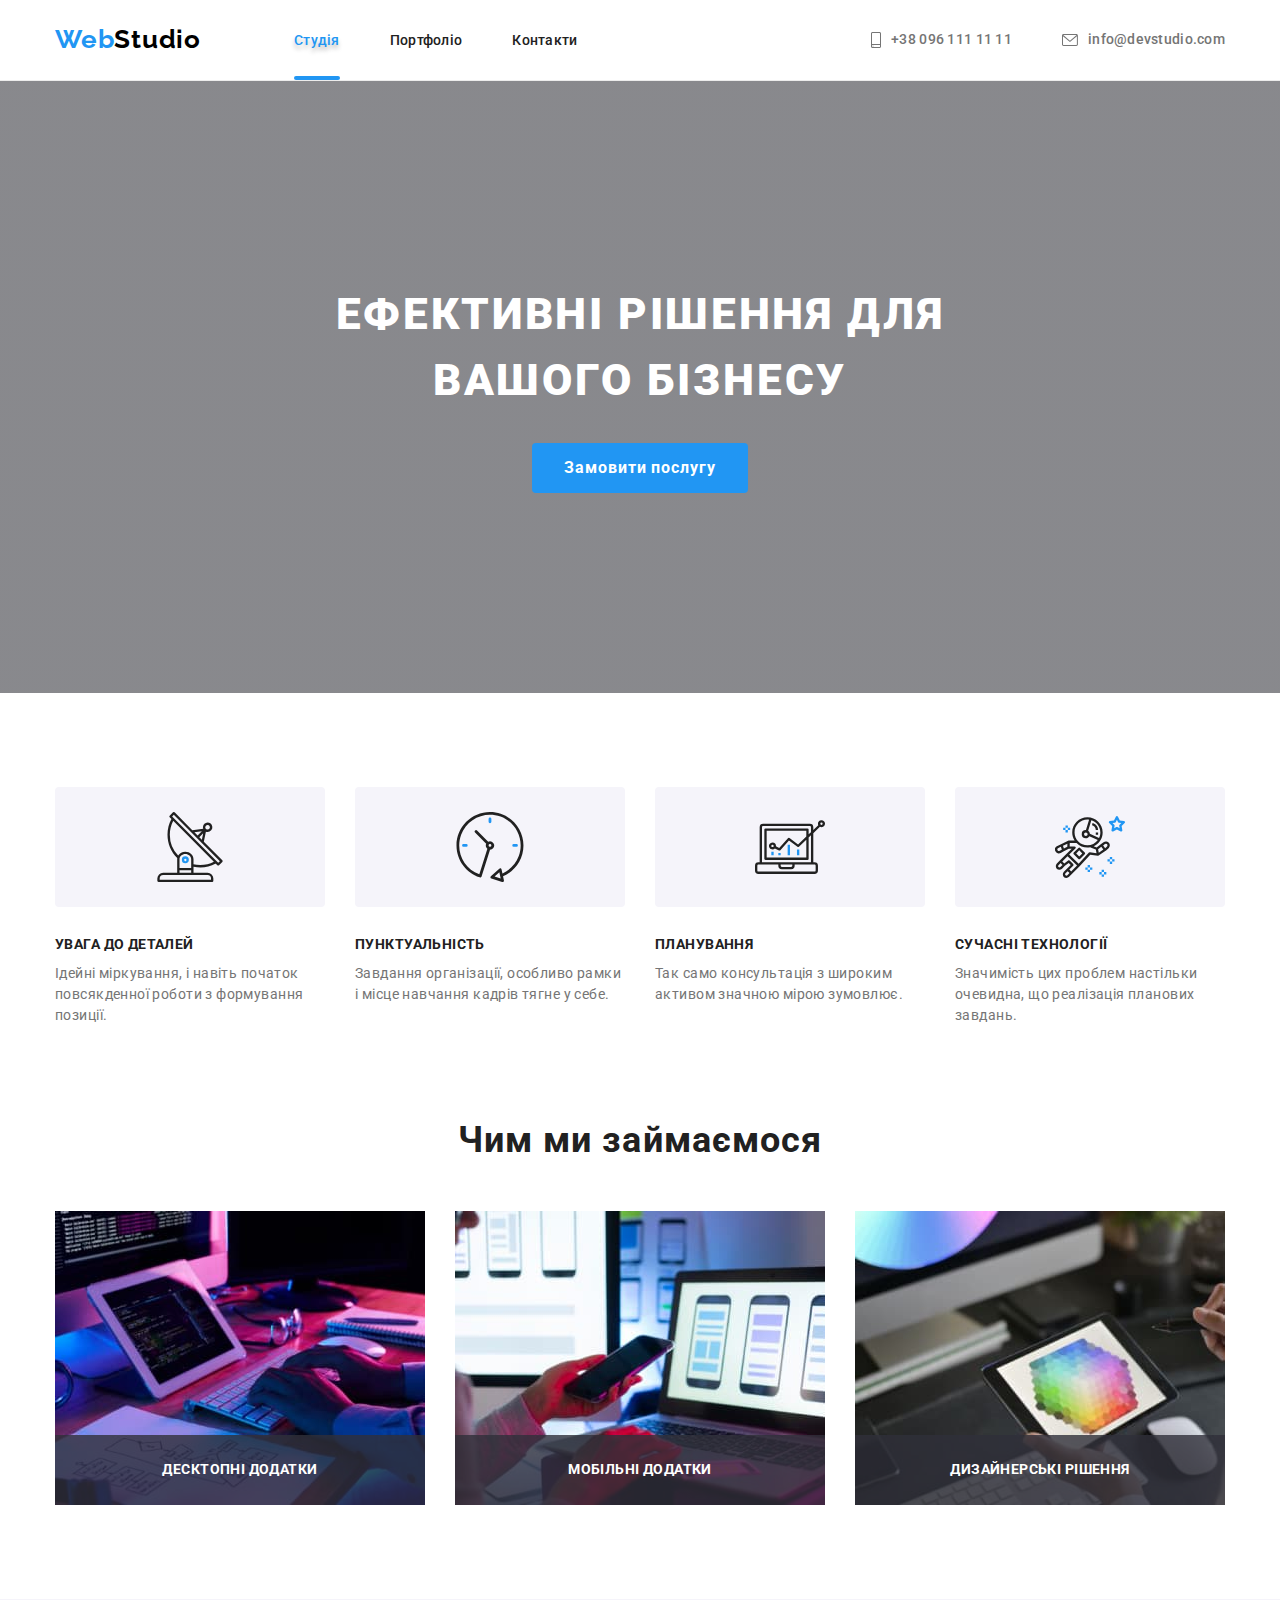
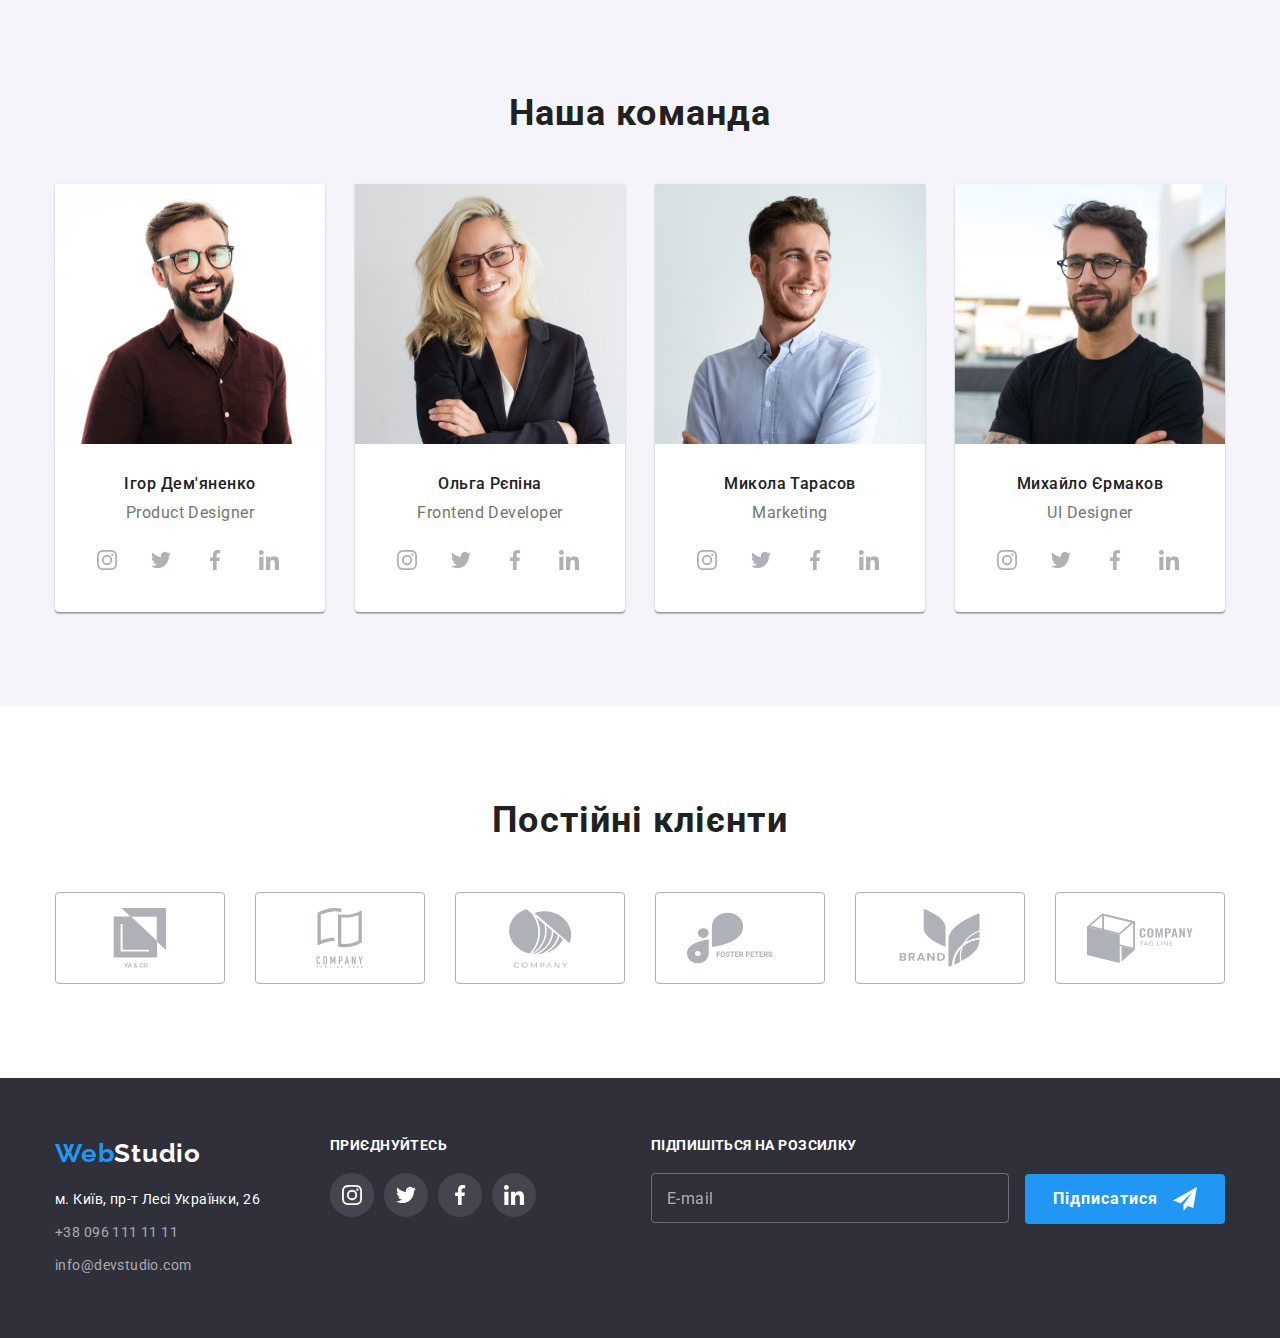
==== commit 92f169d1: "bugs fixed" ====
--- a/index.html
+++ b/index.html
@@ -530,9 +530,7 @@
           <h2 class="social-title">Підпишіться на розсилку</h2>
           <div class="form-send">
             <form name="signup-form" autocomplete="on" novalidate>
-              <label for="email" class="visually-hidden"> E-mail </label>
               <input type="email" name="email" placeholder="E-mail" class="email-input" />
-
               <button type="submit" class="submit-btn">
                 Підписатися
                 <svg class="icon-send">
@@ -553,39 +551,36 @@
         </button>
         <form class="form">
           <h2 class="modal-title">Залиште свої дані, ми вам передзвонимо</h2>
-
-          <label for="name" class="form-label"
-            >Ім'я
-            <div class="form-field">
+          <div class="form-field">
+            <label for="name" class="form-label"
+              >Ім'я
               <input type="text" name="name" id="name" class="form-input" />
               <svg class="icon-modal">
                 <use href="./images/icon.svg#icon-modal-person"></use>
               </svg>
-            </div>
-          </label>
-          <label class="form-label"
-            >Телефон
-            <div class="form-field">
+            </label>
+          </div>
+          <div class="form-field">
+            <label class="form-label"
+              >Телефон
               <input type="tel" name="tel" id="tel" class="form-input" />
               <svg class="icon-modal">
                 <use href="./images/icon.svg#icon-modal-phone"></use>
               </svg>
-            </div>
-          </label>
-
-          <label for="email" class="form-label"
-            >Пошта
-            <div class="form-field">
+            </label>
+          </div>
+          <div class="form-field">
+            <label for="email" class="form-label"
+              >Пошта
               <input type="email" name="email" id="email" class="form-input" />
               <svg class="icon-modal">
                 <use href="./images/icon.svg#icon-modal-email"></use>
               </svg>
-            </div>
-          </label>
-
-          <label for="comment" class="form-label"
-            >Коментар
-            <div class="form-field">
+            </label>
+          </div>
+          <div class="form-field">
+            <label for="comment" class="form-label"
+              >Коментар
               <textarea
                 name="comment"
                 rows="5"
@@ -593,9 +588,8 @@
                 placeholder="Введіть текст"
                 class="form-input"
               ></textarea>
-            </div>
-          </label>
-
+            </label>
+          </div>
           <div class="checkbox-container">
             <label for="agrement" class="agrement"
               >Погоджуюся з розсилкою та приймаю
@@ -604,7 +598,6 @@
               <span class="new-checkbox"> </span>
             </label>
           </div>
-
           <button type="submit" class="modal-sub">Відправити</button>
         </form>
       </div>
--- a/css/styles.css
+++ b/css/styles.css
@@ -688,33 +688,32 @@
 }
 
 .form-container {
-  margin-left: 93px;
-  margin-right: auto;
+  margin-left: auto;
 }
 
 .email-input {
-min-width: 358px;
-height: 50px;
-border: 1px solid rgba(255, 255, 255, 0.3);
-filter: drop-shadow(0px 4px 4px rgba(0, 0, 0, 0.15));
-border-radius: 4px;
-margin-right: 12px;
-background: none;
-padding: 15px;
-color: var(--secondary-text-color);
-transition: border-color 250ms cubic-bezier(0.4, 0, 0.2, 1);
-outline: none;
+  min-width: 358px;
+  height: 50px;
+  border: 1px solid rgba(255, 255, 255, 0.3);
+  filter: drop-shadow(0px 4px 4px rgba(0, 0, 0, 0.15));
+  border-radius: 4px;
+  margin-right: 12px;
+  background: none;
+  padding: 15px;
+  color: var(--secondary-text-color);
+  transition: border-color 250ms cubic-bezier(0.4, 0, 0.2, 1);
+  outline: none;
 }
 
 .email-input::placeholder {
   font-size: 16px;
-line-height: 1.25;
-letter-spacing: 0.03em;
-color: rgba(255, 255, 255, 0.6);
-}
-
-.email-input:focus{
-border-color: var(--hover-color);
+  line-height: 1.25;
+  letter-spacing: 0.03em;
+  color: rgba(255, 255, 255, 0.6);
+}
+
+.email-input:focus {
+  border-color: var(--hover-color);
 }
 
 .submit-btn {
@@ -734,16 +733,16 @@
   padding: 10px 28px;
   border: none;
   transition: background 250ms cubic-bezier(0.4, 0, 0.2, 1);
-  }
-
-  .submit-btn:hover {
-    background: var(--button-hover-color);
-  }
+}
+
+.submit-btn:hover {
+  background: var(--button-hover-color);
+}
 
 .icon-send {
   position: absolute;
   right: 28px;
-  top: 13px; 
+  top: 13px;
   width: 24px;
   height: 24px;
 }
@@ -784,7 +783,7 @@
 }
 
 .close-button {
-  position: absolute;  
+  position: absolute;
   right: 8px;
   top: 8px;
   padding: 6px;
@@ -806,7 +805,7 @@
   transition: fill 250ms cubic-bezier(0.4, 0, 0.2, 1);
 }
 
-.form {  
+.form {
   padding: 40px;
 }
 
@@ -814,29 +813,29 @@
   font-weight: 700;
   margin-bottom: 12px;
   font-size: 20px;
-line-height: 1.15;
-text-align: center;
-letter-spacing: 0.03em;
+  line-height: 1.15;
+  text-align: center;
+  letter-spacing: 0.03em;
 }
 
 .form-label {
-font-size: 12px;
-line-height: 1.16;
-letter-spacing: 0.01em;
-color: var(--first-text-color);
-margin-bottom: 4px;
+  font-size: 12px;
+  line-height: 1.16;
+  letter-spacing: 0.01em;
+  color: var(--first-text-color);
+  margin-bottom: 4px;
 }
 
 .form-input {
-  width: 100%; 
+  width: 100%;
   padding-top: 12px;
   padding-bottom: 12px;
   padding-left: 40px;
   padding-right: 40px;
   border: 1px solid rgba(33, 33, 33, 0.2);
-border-radius: 4px;
-text-align: left;
-transition: border-color 250ms cubic-bezier(0.4, 0, 0.2, 1);
+  border-radius: 4px;
+  text-align: left;
+  transition: border-color 250ms cubic-bezier(0.4, 0, 0.2, 1);
 }
 
 .form-input::placeholder {
@@ -844,9 +843,9 @@
   left: 16px;
   top: 12px;
   font-size: 12px;
-line-height: 1.16;
-letter-spacing: 0.01em;
-color: rgba(117, 117, 117, 0.5);
+  line-height: 1.16;
+  letter-spacing: 0.01em;
+  color: rgba(117, 117, 117, 0.5);
 }
 
 .form-field {
@@ -867,14 +866,14 @@
 }
 
 .agrement {
-font-size: 14px;
-line-height: var(--second-line-height);
-letter-spacing: 0.03em;
-color: var(--first-text-color);
-padding-left: 40px;
+  font-size: 14px;
+  line-height: var(--second-line-height);
+  letter-spacing: 0.03em;
+  color: var(--first-text-color);
+  padding-left: 40px;
 }
 .contract {
-  color: var(--hover-color);  
+  color: var(--hover-color);
 }
 
 .checkbox {
@@ -888,28 +887,30 @@
   border: 2px solid black;
   border-radius: 4px;
   top: 50%;
-  left: 10px; 
+  left: 10px;
   transform: translateY(-51%);
-  transition: background-color 250ms cubic-bezier(0.4, 0, 0.2, 1), border 250ms cubic-bezier(0.4, 0, 0.2, 1);
+  transition: background-color 250ms cubic-bezier(0.4, 0, 0.2, 1),
+    border 250ms cubic-bezier(0.4, 0, 0.2, 1);
 }
 
 .checkbox:checked + .new-checkbox {
   border: none;
   background-color: var(--hover-color);
   background-image: url('/goit-markup-hw-06/images/icon-check.svg');
-background-repeat: no-repeat;
-background-size: contain;
-background-position: center;
+  background-repeat: no-repeat;
+  background-size: contain;
+  background-position: center;
 }
 
 .form-field {
   position: relative;
 }
-.form-field:focus-within > .icon-modal {
+
+.form-input:focus-within + .icon-modal {
   fill: var(--hover-color);
 }
 
-.form-field:focus-within > .form-input {
+.form-input:focus-within {
   border-color: var(--hover-color);
   outline: none;
 }
@@ -919,35 +920,33 @@
   width: 18px;
   height: 18px;
   left: 12px;
-  top: 50%;
-  transform: translateY(-50%);
+  bottom: 11px;
   transition: fill 250ms cubic-bezier(0.4, 0, 0.2, 1);
 }
 
 .modal-sub {
-margin-top: 30px;
-margin-left: auto;
-margin-right: auto;
-margin-bottom: 0;
-min-width: 200px;
-min-height: 50px;
-background-color: var(--hover-color);
-font-weight: 700;
-font-size: 16px;
-line-height: 1.87;
-display: flex;
-justify-content: center;
-align-items: center;
-letter-spacing: 0.06em;
-color: var(--secondary-text-color);
-box-shadow: 0px 4px 4px rgba(0, 0, 0, 0.15);
-border-radius: 4px;
-border: none;
-transition: background-color 250ms cubic-bezier(0.4, 0, 0.2, 1);
+  margin-top: 30px;
+  margin-left: auto;
+  margin-right: auto;
+  margin-bottom: 0;
+  min-width: 200px;
+  min-height: 50px;
+  background-color: var(--hover-color);
+  font-weight: 700;
+  font-size: 16px;
+  line-height: 1.87;
+  display: flex;
+  justify-content: center;
+  align-items: center;
+  letter-spacing: 0.06em;
+  color: var(--secondary-text-color);
+  box-shadow: 0px 4px 4px rgba(0, 0, 0, 0.15);
+  border-radius: 4px;
+  border: none;
+  transition: background-color 250ms cubic-bezier(0.4, 0, 0.2, 1);
 }
 
 .modal-sub:hover {
   background-color: var(--button-hover-color);
   filter: drop-shadow(0px 4px 4px rgba(0, 0, 0, 0.25));
 }
-
